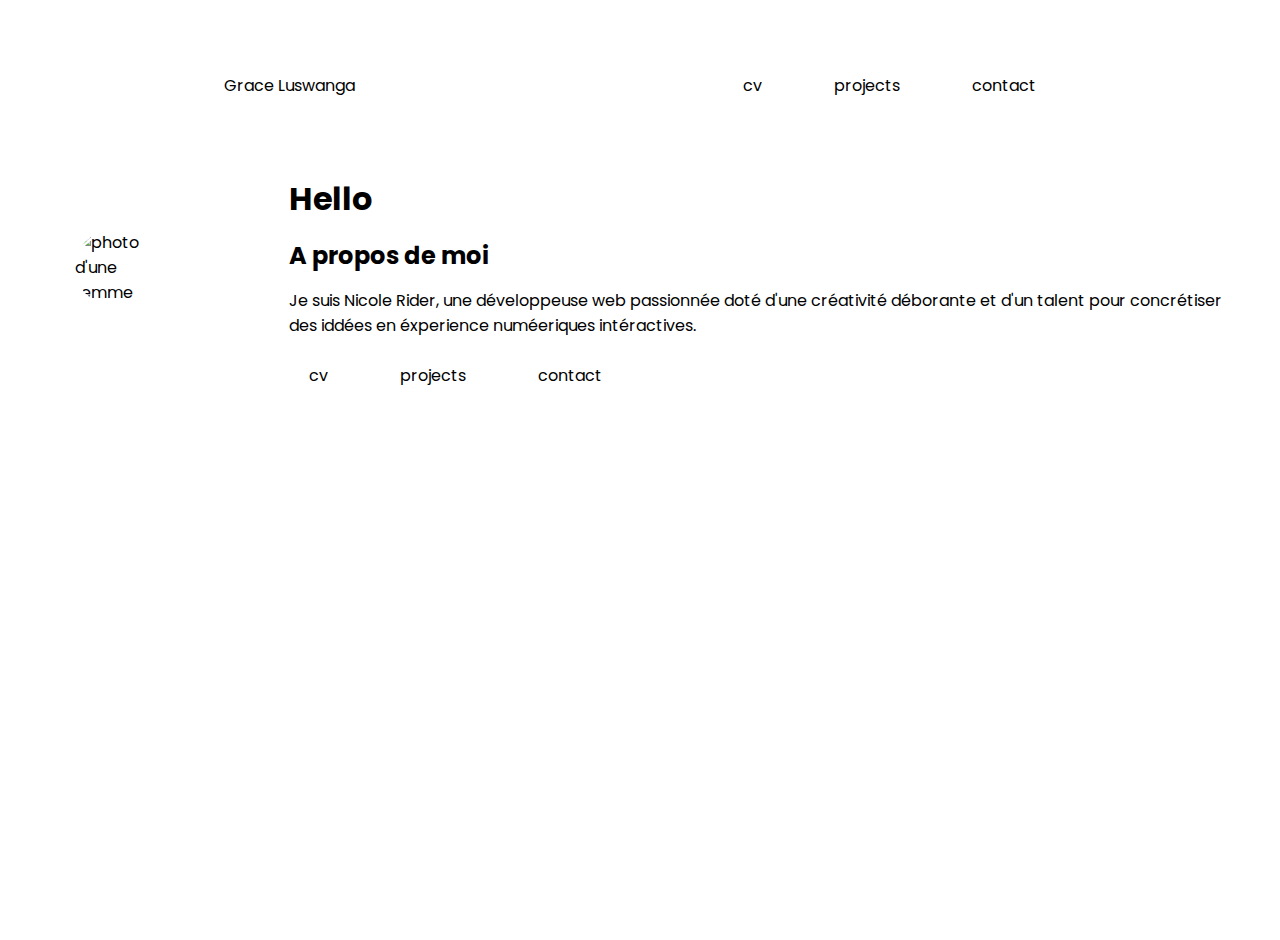
==== index.html @ 398a1826 "Add files via upload" ====
<!DOCTYPE html>
<html lang="en">
<head>
    <meta charset="UTF-8">
    <meta name="viewport" content="width=device-width, initial-scale=1.0">
    <link rel="preconnect" href="https://fonts.googleapis.com">
<link rel="preconnect" href="https://fonts.gstatic.com" crossorigin>
<link href="https://fonts.googleapis.com/css2?family=Merriweather:wght@300&family=Poppins:wght@200&family=Roboto&display=swap" rel="stylesheet">
<link rel="stylesheet" href="style.css">
    <title>Portfolio</title>
</head>
<body>
    <header>
        <nav id="deksop_nav">
            <div class="logo"> Grace Luswanga</div>
            <ul class="nav_links">
                <li><a href="#cv">cv</a></li>
                <li><a href="#projects">projects</a></li>
                <li><a href="#contact">contact</a></li>
            </ul>
        </nav>
    </header>
    <section id="profile">
        <div class="section_container">
            <img src="./images/IMG_9504.JPG" alt="photo d'une femme">
        </div>
        <div class="section_text">
        <h1>Hello</h1>
        <h2>A propos de moi</h2>
        <p>Je suis Nicole Rider, une développeuse web passionnée doté d'une créativité déborante et d'un talent pour concrétiser des iddées en éxperience numéeriques intéractives.</p>
        <ul class="nav_links">
            <li><a href="#cv">cv</a></li>
            <li><a href="#projects">projects</a></li>
            <li><a href="#contact">contact</a></li>
        </ul>
        </div>
    </section>
    <section>
        <footer>

        </footer>
    </section>
</body>
</html>
---- style.css ----
*{
    margin: 5px;
    padding: 5px;
}
body{
    font-family: 'Poppins', sans-serif;
}
nav,.nav_links{
    display: flex;
}
nav{
    display: flex;
    justify-content: space-around;
    align-items: center;
    height: 10vh;
}
.nav_links{
    gap: 2rem;
    list-style: none;
    font-size: 1rem;
}
a{
    color: black;
    text-decoration: none;
    text-decoration-color: white;
}
#logo{
    font-size: 1.5rem;
}
#profile{
    display: flex;
    justify-content: center;
    gap: 3rem;
    height: 80vh;
}
#section_container{
    display: flex;
    height: 400px;
    width: 400px;
    margin: 0 auto ;
}
img{
    max-width: 100%;
    border-radius: 500px;
    margin: 60px 30px;

}
#section_text{
    align-self: center;
    text-align: left;
}
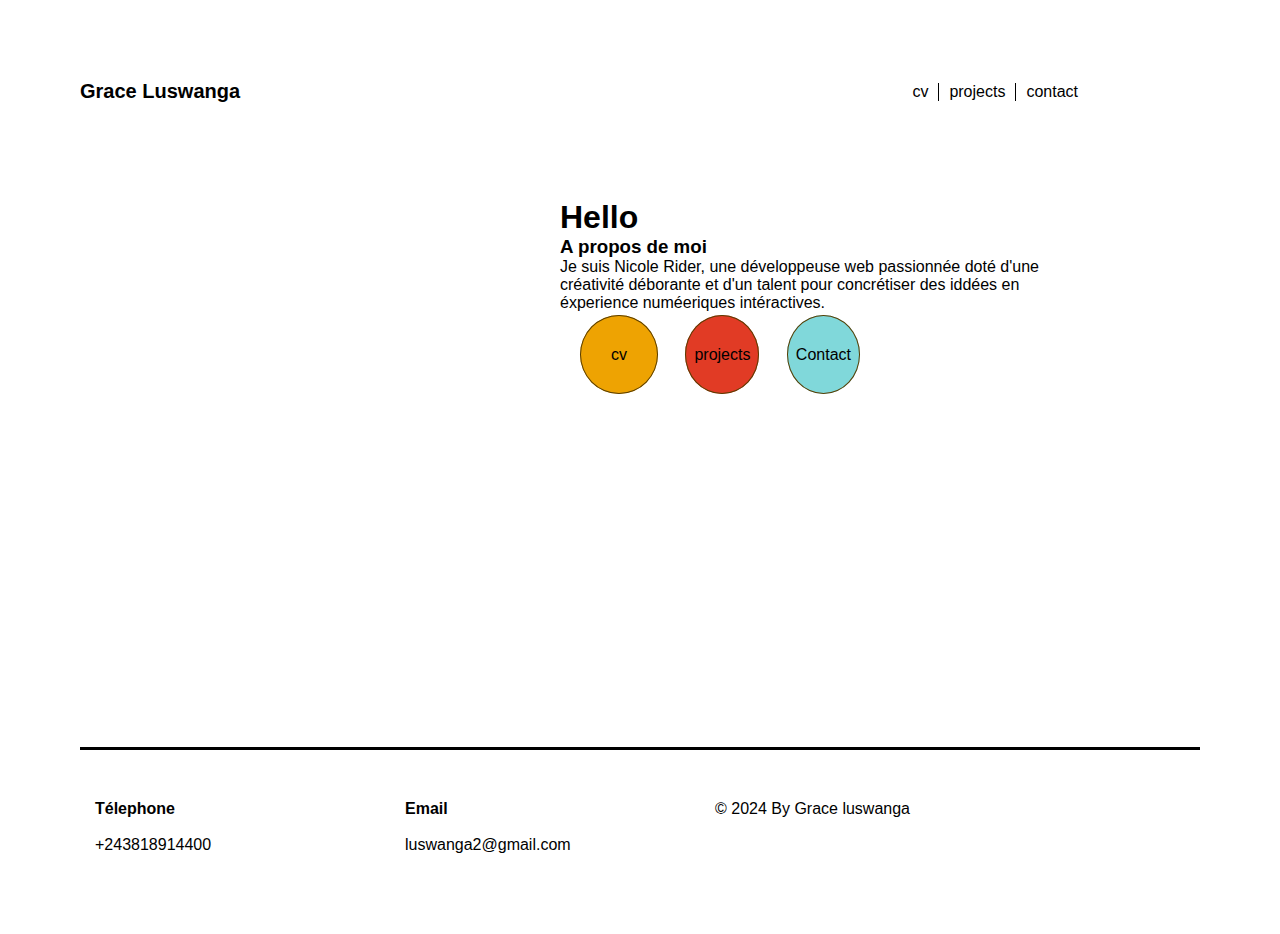
==== commit 6b901594: "Add files via upload" ====
--- a/index.html
+++ b/index.html
@@ -4,42 +4,58 @@
     <meta charset="UTF-8">
     <meta name="viewport" content="width=device-width, initial-scale=1.0">
     <link rel="preconnect" href="https://fonts.googleapis.com">
-<link rel="preconnect" href="https://fonts.gstatic.com" crossorigin>
-<link href="https://fonts.googleapis.com/css2?family=Merriweather:wght@300&family=Poppins:wght@200&family=Roboto&display=swap" rel="stylesheet">
 <link rel="stylesheet" href="style.css">
     <title>Portfolio</title>
 </head>
 <body>
-    <header>
-        <nav id="deksop_nav">
-            <div class="logo"> Grace Luswanga</div>
+    <header class="header">
+        <a href="#" class="logo"> Grace Luswanga</a>
+        <nav class="navabar">
             <ul class="nav_links">
-                <li><a href="#cv">cv</a></li>
-                <li><a href="#projects">projects</a></li>
+                <li class="liborder"><a href="#cv">cv</a></li>
+                <li class="liborder"><a href="#projects">projects</a></li>
                 <li><a href="#contact">contact</a></li>
             </ul>
         </nav>
     </header>
-    <section id="profile">
-        <div class="section_container">
-            <img src="./images/IMG_9504.JPG" alt="photo d'une femme">
-        </div>
-        <div class="section_text">
-        <h1>Hello</h1>
-        <h2>A propos de moi</h2>
+    <section class="home">
+         <img class="smaller-image" src="./images/IMG_9504.JPG" alt="girl">
+
+        <div class="home_content">
+        <h1 id="home_content_h1">Hello</h1>
+        <h3>A propos de moi</h3>
         <p>Je suis Nicole Rider, une développeuse web passionnée doté d'une créativité déborante et d'un talent pour concrétiser des iddées en éxperience numéeriques intéractives.</p>
-        <ul class="nav_links">
-            <li><a href="#cv">cv</a></li>
-            <li><a href="#projects">projects</a></li>
-            <li><a href="#contact">contact</a></li>
+        <br>
+        <ul class="btn">
+       <li><a href="#cv" class="btn-cv"> cv</a></li>
+        <li><a href="#projects" class="btn-projects">projects</a></li>
+       <li><a href="#contact" class="btn-contact"> Contact</a></li> 
         </ul>
         </div>
     </section>
+
     <section>
+
         <footer>
-
+            <div class="container">
+                <div class="row">
+                 <div class="footer-col">
+                    <h4>Télephone</h4>
+                    <br>
+                <a href="tel:+243818914400">+243818914400</a>
+                </div>
+                <div class="footer-col">
+                <h4>Email</h4>
+                <br>
+                <a href="mailto:luswanga2@gmail;com">luswanga2@gmail.com</a>
+                </div>
+                <div class="footer-co">
+                    <p>© 2024 By Grace luswanga</p>
+                    </div>
+                </div>
+            </div>
+        
         </footer>
     </section>
 </body>
-</html>
-  +</html> --- a/style.css
+++ b/style.css
@@ -1,51 +1,156 @@
 *{
-    margin: 5px;
-    padding: 5px;
+    margin: 0;
+    padding: 0;
+    font-family: 'Roboto', sans-serif;
 }
 body{
-    font-family: 'Poppins', sans-serif;
+    margin: 50px;
+    padding: 30px;
+}
+.header{
+    width: 90%;
+    display: flex;
+    justify-content: space-between;
+    align-items: center;
+   
+}
+.logo{
+    font-size: 20px;
+    color: black;
+    text-decoration: none;
+    font-weight: 700;
 }
 nav,.nav_links{
     display: flex;
 }
-nav{
+.navbar{
     display: flex;
-    justify-content: space-around;
+    justify-content: space-between;
     align-items: center;
-    height: 10vh;
+    height: 88px;
+    }
+    
+    ul .liborder{
+        border-right: 1px solid black;
+    }
+    ul li{
+        padding: 0px 10px;
+    }
+    .nav_links{
+        list-style: none;
+        font-size: 1rem;
+        }
+    a{
+        color: black;
+        text-decoration: none;
+    }
+    a:hover{
+        color: grey;
+    }
+    .image{
+        display: flex;
+        justify-content: center;
+        align-items: center;
+        margin:  30px;
+        padding: 20% ;
+        }
+        
+    img{
+        border-radius: 50%;
+        width: 384px;
+        height: 384px;
+       
+    }
+
+.home{
+    align-items: center;
+    display: flex;
+    align-items: center;
+    
+    
 }
-.nav_links{
-    gap: 2rem;
+ .home_content{
+    align-items: center;
+    width: 480px;
+    height: 452px;
+    top: 299px;
+    left: 777px;
+    margin: 6rem;
+
+    }
+#home_content_h1{
+    font-size: 32px;
+}
+footer{
+     border-block-start: solid; 
+    writing-mode: horizontal-tb;
+     justify-content: space-around;
+}
+.home_content_ul{
     list-style: none;
-    font-size: 1rem;
+    padding: 0px 5px;
+    justify-content: space-between;
+    align-items: center;
 }
-a{
-    color: black;
+.btn-cv{
     text-decoration: none;
-    text-decoration-color: white;
+    padding: 30px;
+    background: #EEA302;
+    border: 1px solid #593E03;
+    border-radius: 50%;
+    width: 100px;
+    height: 100px;
 }
-#logo{
-    font-size: 1.5rem;
+.btn{
+    display: flex;
+    justify-content: space-between;
+    align-items: center;
+    list-style: none;
+    padding: 0px 10px;
+    width: 300px;
+    height: 50px;
+    top: 631px;
+    left: 777px;
+   
 }
-#profile{
+.btn-projects{
+    text-decoration: none;
+    padding: 30px 8px;
+    background: #E13B25;
+    border: 1px solid #593E03;
+    border-radius: 50%;
+    width: 15px;
+    height: 10px;
+}
+.btn-contact{
+    text-decoration: none;
+    padding: 30px 8px;
+    background: #80D8DA;
+    border: 1px solid#593E03 ;
+    border-radius: 50%;
+    width: 15px;
+    height: 10px;
+}
+.container{
+    max-width: 1170px;
+    background-color: white;
+    margin: auto;
+}
+.row{
     display: flex;
-    justify-content: center;
-    gap: 3rem;
-    height: 80vh;
+    flex-wrap: wrap;
 }
-#section_container{
-    display: flex;
-    height: 400px;
-    width: 400px;
-    margin: 0 auto ;
+.footer-col{
+    width: 25%;
+    padding: 0 15px;
+    margin-top: 50px;
 }
-img{
-    max-width: 100%;
-    border-radius: 500px;
-    margin: 60px 30px;
-
+.footer-co h4 {
+    font-size: 18px;
+    text-transform: capitalize;
+    margin-bottom: 30px;
 }
-#section_text{
-    align-self: center;
-    text-align: left;
+.footer-co{
+    padding: 0 15px;
+    margin-top: 50px;
 }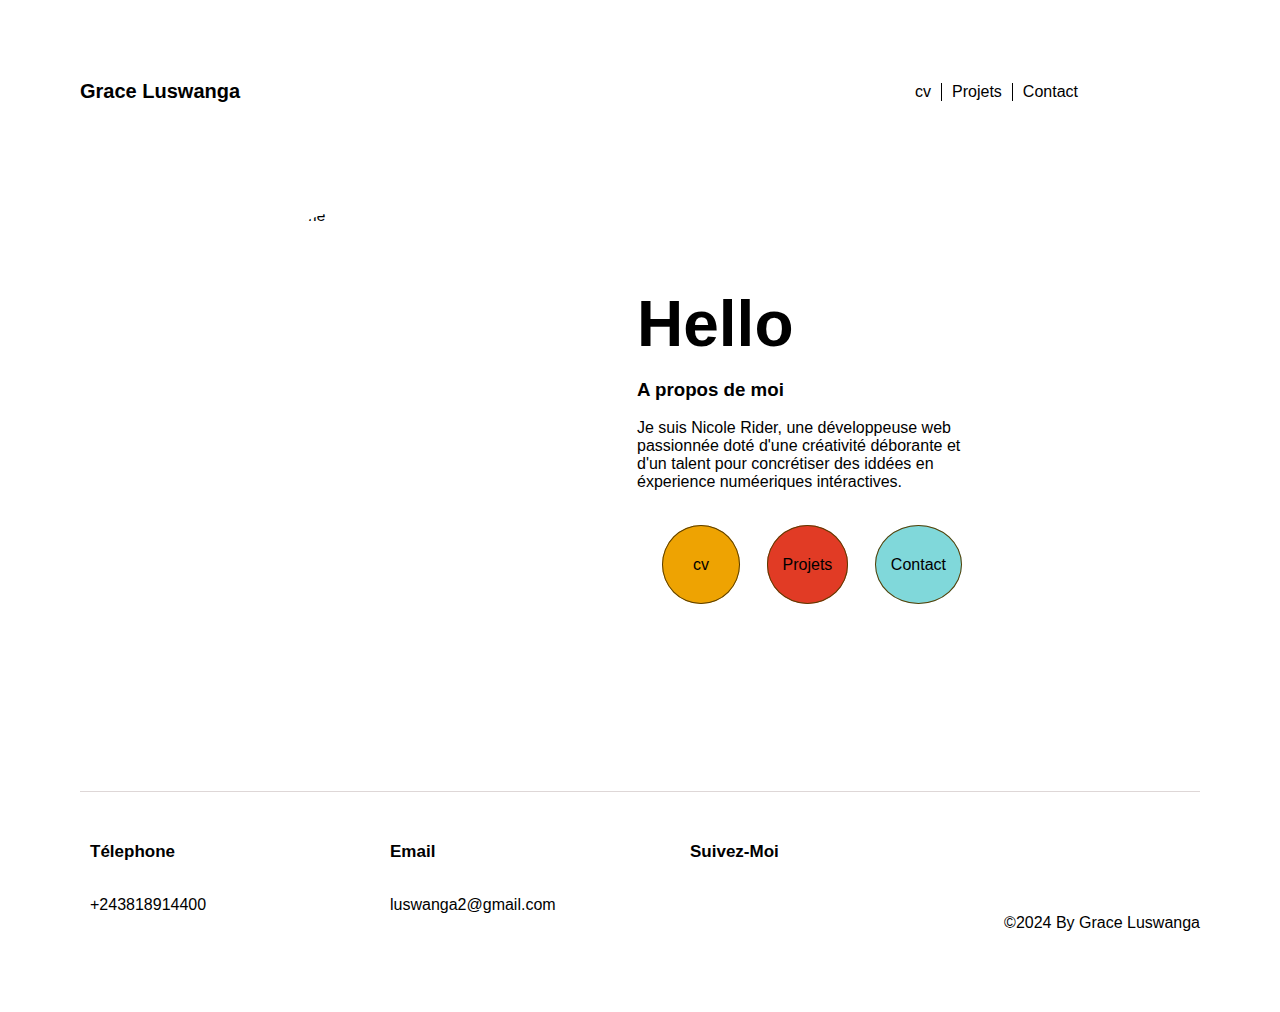
==== commit f1f5bc6a: "Add files via upload" ====
--- a/index.html
+++ b/index.html
@@ -3,59 +3,65 @@
 <head>
     <meta charset="UTF-8">
     <meta name="viewport" content="width=device-width, initial-scale=1.0">
-    <link rel="preconnect" href="https://fonts.googleapis.com">
-<link rel="stylesheet" href="style.css">
+    <link rel="stylesheet" href="style.css">
     <title>Portfolio</title>
 </head>
 <body>
     <header class="header">
-        <a href="#" class="logo"> Grace Luswanga</a>
+        <a href="./index.html" class="logo"> Grace Luswanga</a>
         <nav class="navabar">
             <ul class="nav_links">
-                <li class="liborder"><a href="#cv">cv</a></li>
-                <li class="liborder"><a href="#projects">projects</a></li>
-                <li><a href="#contact">contact</a></li>
+                <li class="liborder"><a href="./cv.html">cv</a></li>
+                <li class="liborder"><a href="#projets">Projets</a></li>
+                <li><a href="./contact.html">Contact</a></li>
             </ul>
         </nav>
     </header>
     <section class="home">
-         <img class="smaller-image" src="./images/IMG_9504.JPG" alt="girl">
-
-        <div class="home_content">
-        <h1 id="home_content_h1">Hello</h1>
-        <h3>A propos de moi</h3>
-        <p>Je suis Nicole Rider, une développeuse web passionnée doté d'une créativité déborante et d'un talent pour concrétiser des iddées en éxperience numéeriques intéractives.</p>
-        <br>
-        <ul class="btn">
-       <li><a href="#cv" class="btn-cv"> cv</a></li>
-        <li><a href="#projects" class="btn-projects">projects</a></li>
-       <li><a href="#contact" class="btn-contact"> Contact</a></li> 
-        </ul>
+        <div class="section_container">
+            <img src="./Images/IMG_9504.JPG" alt="photo d'une femme">
+        </div>
+        <div class="section_text">
+            <h1 id="home_content_h1">Hello</h1>
+            <br>
+            <h3>A propos de moi</h3>
+            <br>
+            <p>Je suis Nicole Rider, une développeuse web passionnée doté d'une créativité déborante et d'un talent pour concrétiser des iddées en éxperience numéeriques intéractives.</p>
+            <br>
+            <ul class="btn">
+                <li><a href="./cv.html" class="btn-cv"> cv</a></li>
+                <li><a href="#projects" class="btn-projets">Projets</a></li>
+                <li><a href="./contact.html" class="btn-contact"> Contact</a></li> 
+            </ul>
         </div>
     </section>
 
-    <section>
-
-        <footer>
-            <div class="container">
-                <div class="row">
-                 <div class="footer-col">
-                    <h4>Télephone</h4>
+    <footer>
+        <div class="container">
+            <div class="row">
+                  <div class="footer-col">
+                     <h4>Télephone</h4>
+                      <br>
+                     <a href="tel:+243818914400">+243818914400</a>
+                  </div>
+              <div class="footer-col">
+                    <h4>Email</h4>
                     <br>
-                <a href="tel:+243818914400">+243818914400</a>
+                    <a href="mailto:luswanga2@gmail;com">luswanga2@gmail.com</a>
                 </div>
                 <div class="footer-col">
-                <h4>Email</h4>
-                <br>
-                <a href="mailto:luswanga2@gmail;com">luswanga2@gmail.com</a>
-                </div>
-                <div class="footer-co">
-                    <p>© 2024 By Grace luswanga</p>
-                    </div>
+                    <h4>suivez-moi</h4>
+                    <br>
+                    <iconify-icon icon="iconoir:instagram"></iconify-icon> 
+                    <iconify-icon icon="mdi:twitter"></iconify-icon>
+                    <iconify-icon icon="mdi:pinterest"></iconify-icon>
                 </div>
             </div>
-        
-        </footer>
-    </section>
+        </div>  
+        <div id="copyright">
+            <p>©2024 By Grace Luswanga</p> 
+         </div>
+    </footer>
 </body>
-</html> +</html> 
+<script src="https://code.iconify.design/iconify-icon/1.0.7/iconify-icon.min.js"></script>
--- a/style.css
+++ b/style.css
@@ -25,7 +25,7 @@
 }
 .navbar{
     display: flex;
-    justify-content: space-between;
+    justify-content: space-around;
     align-items: center;
     height: 88px;
     }
@@ -47,50 +47,52 @@
     a:hover{
         color: grey;
     }
-    .image{
+    .home{
         display: flex;
         justify-content: center;
         align-items: center;
-        margin:  30px;
-        padding: 20% ;
-        }
-        
+        padding: 4rem;
+    }
+    .section_container{
+        display: flex;
+        width: 30rem;
+       padding-right: 1.5rem;
+    }
     img{
+        height: 30rem;
+        width: 50rem;
         border-radius: 50%;
-        width: 384px;
-        height: 384px;
+        padding: 40px;
        
     }
-
-.home{
-    align-items: center;
-    display: flex;
-    align-items: center;
-    
-    
-}
- .home_content{
-    align-items: center;
-    width: 480px;
-    height: 452px;
-    top: 299px;
-    left: 777px;
-    margin: 6rem;
-
+    .section_text{
+        padding-right:  10rem ;
+        text-align: left;
+        width: 25rem;
+        height: 20rem;
     }
 #home_content_h1{
-    font-size: 32px;
+    font-size: 4rem;
 }
-footer{
-     border-block-start: solid; 
-    writing-mode: horizontal-tb;
-     justify-content: space-around;
-}
+
 .home_content_ul{
     list-style: none;
-    padding: 0px 5px;
+    padding: 0px 10px;
     justify-content: space-between;
     align-items: center;
+}
+.btn{
+    display: flex;
+    justify-content: space-between;
+    align-items: center;
+    list-style: none;
+    padding: 0px 15px;
+    padding-bottom: 1rem;
+    width: 20rem;
+    height: 7rem;
+    top: 631px;
+    left: 777px;
+   
 }
 .btn-cv{
     text-decoration: none;
@@ -101,21 +103,9 @@
     width: 100px;
     height: 100px;
 }
-.btn{
-    display: flex;
-    justify-content: space-between;
-    align-items: center;
-    list-style: none;
-    padding: 0px 10px;
-    width: 300px;
-    height: 50px;
-    top: 631px;
-    left: 777px;
-   
-}
-.btn-projects{
+.btn-projets{
     text-decoration: none;
-    padding: 30px 8px;
+    padding: 30px 15px;
     background: #E13B25;
     border: 1px solid #593E03;
     border-radius: 50%;
@@ -124,17 +114,17 @@
 }
 .btn-contact{
     text-decoration: none;
-    padding: 30px 8px;
+    padding: 30px 15px;
     background: #80D8DA;
     border: 1px solid#593E03 ;
     border-radius: 50%;
     width: 15px;
     height: 10px;
 }
-.container{
-    max-width: 1170px;
-    background-color: white;
-    margin: auto;
+footer{
+    border-top: 1px solid rgba( 218, 211, 211, 0.903);
+   writing-mode: horizontal-tb;
+    justify-content: space-around;
 }
 .row{
     display: flex;
@@ -142,15 +132,38 @@
 }
 .footer-col{
     width: 25%;
-    padding: 0 15px;
+    padding: 0 10px;
     margin-top: 50px;
 }
-.footer-co h4 {
-    font-size: 18px;
+.footer-col h4 {
+    font-size: 17px;
     text-transform: capitalize;
-    margin-bottom: 30px;
+    margin-bottom: 1rem;
 }
-.footer-co{
-    padding: 0 15px;
-    margin-top: 50px;
+#copyright{
+    text-align: right;
+}
+
+/* cv */
+
+#h1-cv{
+    font-size: 1.4rem;
+    margin-bottom: 2rem;
+}
+#main-cv{
+   /* margin: 5rem;*/
+   padding: 100px;
+}
+.section-h3{
+    font-size: 1.3rem;
+    margin-bottom: 1rem;
+}
+.head-h4-cv{
+    display: flex;
+    justify-content: space-between;
+    margin-bottom: 3rem;
+}
+.head-p-ul{
+   padding: 1.5rem;
+   line-height: 1.8rem;
 }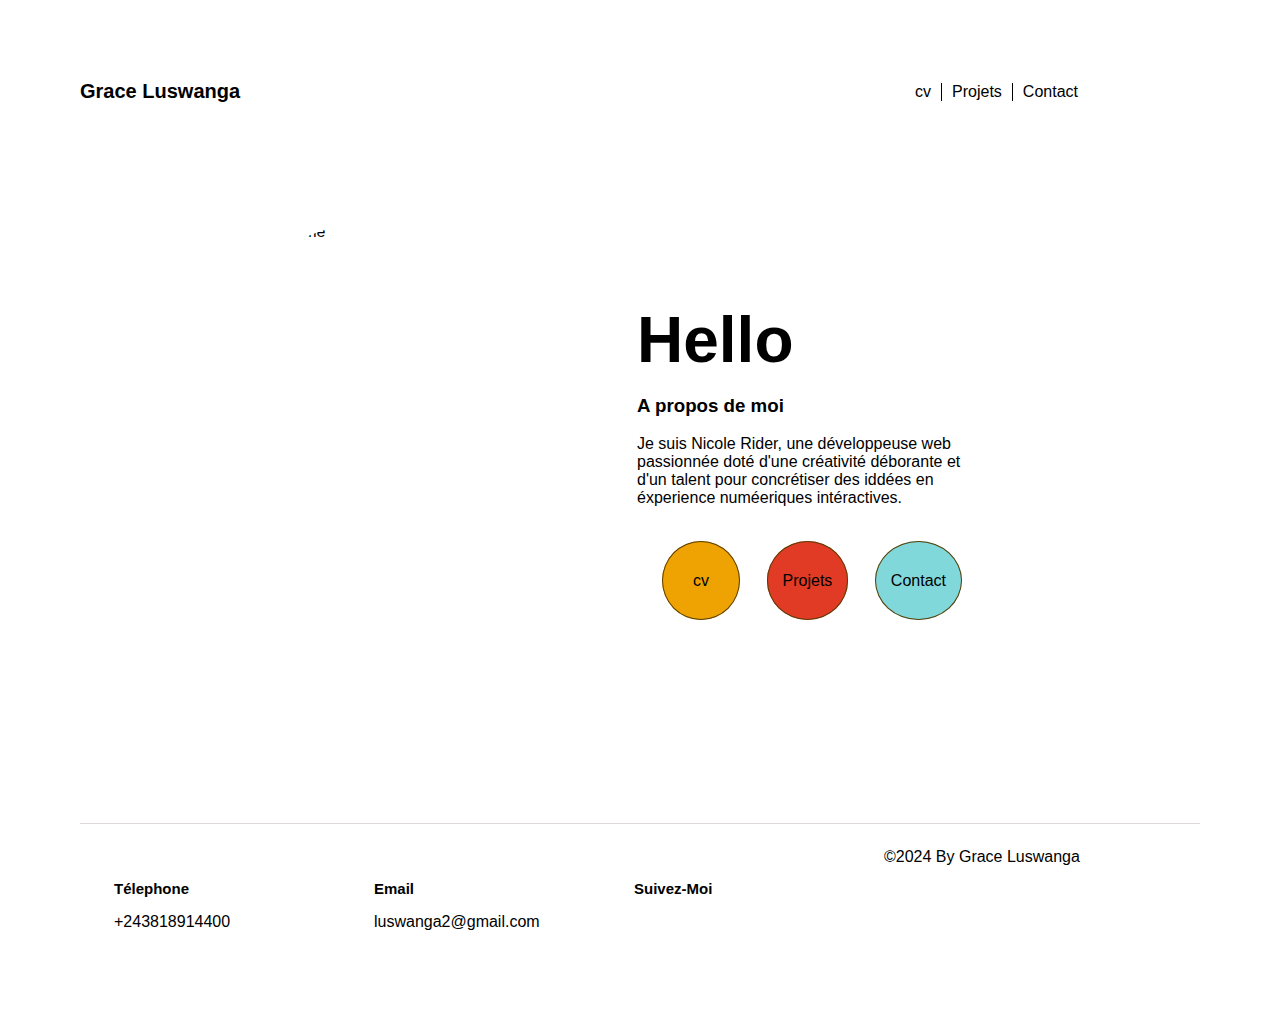
==== commit eb3264c4: "Add files via upload" ====
--- a/index.html
+++ b/index.html
@@ -12,7 +12,7 @@
         <nav class="navabar">
             <ul class="nav_links">
                 <li class="liborder"><a href="./cv.html">cv</a></li>
-                <li class="liborder"><a href="#projets">Projets</a></li>
+                <li class="liborder"><a href="./projets.html">Projets</a></li>
                 <li><a href="./contact.html">Contact</a></li>
             </ul>
         </nav>
@@ -37,30 +37,25 @@
     </section>
 
     <footer>
-        <div class="container">
-            <div class="row">
+        <div class="container-footer">
+            <div class="footer-2">
                   <div class="footer-col">
                      <h4>Télephone</h4>
-                      <br>
                      <a href="tel:+243818914400">+243818914400</a>
                   </div>
               <div class="footer-col">
                     <h4>Email</h4>
-                    <br>
                     <a href="mailto:luswanga2@gmail;com">luswanga2@gmail.com</a>
                 </div>
                 <div class="footer-col">
                     <h4>suivez-moi</h4>
-                    <br>
                     <iconify-icon icon="iconoir:instagram"></iconify-icon> 
                     <iconify-icon icon="mdi:twitter"></iconify-icon>
                     <iconify-icon icon="mdi:pinterest"></iconify-icon>
                 </div>
+                <div id="copyright">©2024 By Grace Luswanga </div>
             </div>
         </div>  
-        <div id="copyright">
-            <p>©2024 By Grace Luswanga</p> 
-         </div>
     </footer>
 </body>
 </html> 
--- a/style.css
+++ b/style.css
@@ -1,7 +1,7 @@
 *{
     margin: 0;
     padding: 0;
-    font-family: 'Roboto', sans-serif;
+    font-family: '-apple-system', 'BlimKMacsSystemfont', 'segoe UI', 'Roboto', 'Helvectica', Arial, sans-serif ;
 }
 body{
     margin: 50px;
@@ -51,7 +51,7 @@
         display: flex;
         justify-content: center;
         align-items: center;
-        padding: 4rem;
+        padding: 5rem;
     }
     .section_container{
         display: flex;
@@ -124,25 +124,26 @@
 footer{
     border-top: 1px solid rgba( 218, 211, 211, 0.903);
    writing-mode: horizontal-tb;
-    justify-content: space-around;
-}
-.row{
+    justify-content: space-between;
+    padding:1.5rem;
+}
+.footer-2{
     display: flex;
     flex-wrap: wrap;
 }
 .footer-col{
-    width: 25%;
+    width: 15rem;
     padding: 0 10px;
-    margin-top: 50px;
+    margin-top: 2rem;
 }
 .footer-col h4 {
-    font-size: 17px;
+    font-size: 15px;
     text-transform: capitalize;
-    margin-bottom: 1rem;
+    padding-bottom: 1rem;
 }
 #copyright{
-    text-align: right;
-}
+   text-align: end;
+    }
 
 /* cv */
 
@@ -151,19 +152,84 @@
     margin-bottom: 2rem;
 }
 #main-cv{
-   /* margin: 5rem;*/
+    margin: 2rem;
    padding: 100px;
 }
 .section-h3{
     font-size: 1.3rem;
-    margin-bottom: 1rem;
-}
+    padding: 4rem;
+   }
 .head-h4-cv{
     display: flex;
     justify-content: space-between;
-    margin-bottom: 3rem;
+    margin-top: 5rem;
+    margin-bottom: 2rem;
+    height: 4rem;
 }
 .head-p-ul{
    padding: 1.5rem;
    line-height: 1.8rem;
-}+}
+#border-1{
+    border-top: 1px solid rgba( 218, 211, 211, 0.903);
+}
+
+/* contact */
+#main-contact{
+    display: flex;
+  justify-content: center;
+  justify-content: space-around;
+  padding: 15rem;
+}
+.section-contact{
+   font-size: 1.5rem;
+}
+#first-last-name{
+    display: flex;
+    justify-content: space-between;
+    gap: 10%;
+    margin-bottom: 15px;
+} 
+#email-subject{
+    display: flex;
+    justify-content: space-between;
+    gap: 10%;
+    margin-bottom: 15px;
+}
+#message-submit{
+    display: flex;
+    justify-content: space-around;
+    gap: 1rem;
+    margin-bottom: 15px;
+}
+#firstname{
+    width: 15rem;
+    height: 3rem;
+}
+#lastname{
+    width: 15rem;
+    height: 3rem;
+}
+#email{
+    width: 15rem;
+    height: 3rem;
+}
+#subject{
+    width: 15rem;
+    height: 3rem;
+}
+#message{
+    width: 15rem;
+    height: 10rem;
+}
+#envoyer{
+    width: 9rem;
+    height: 9rem;
+    border-radius: 50%;
+    background: #EEA302;
+    border: 1px solid #593E03;
+    margin: 30px;
+}
+
+
+
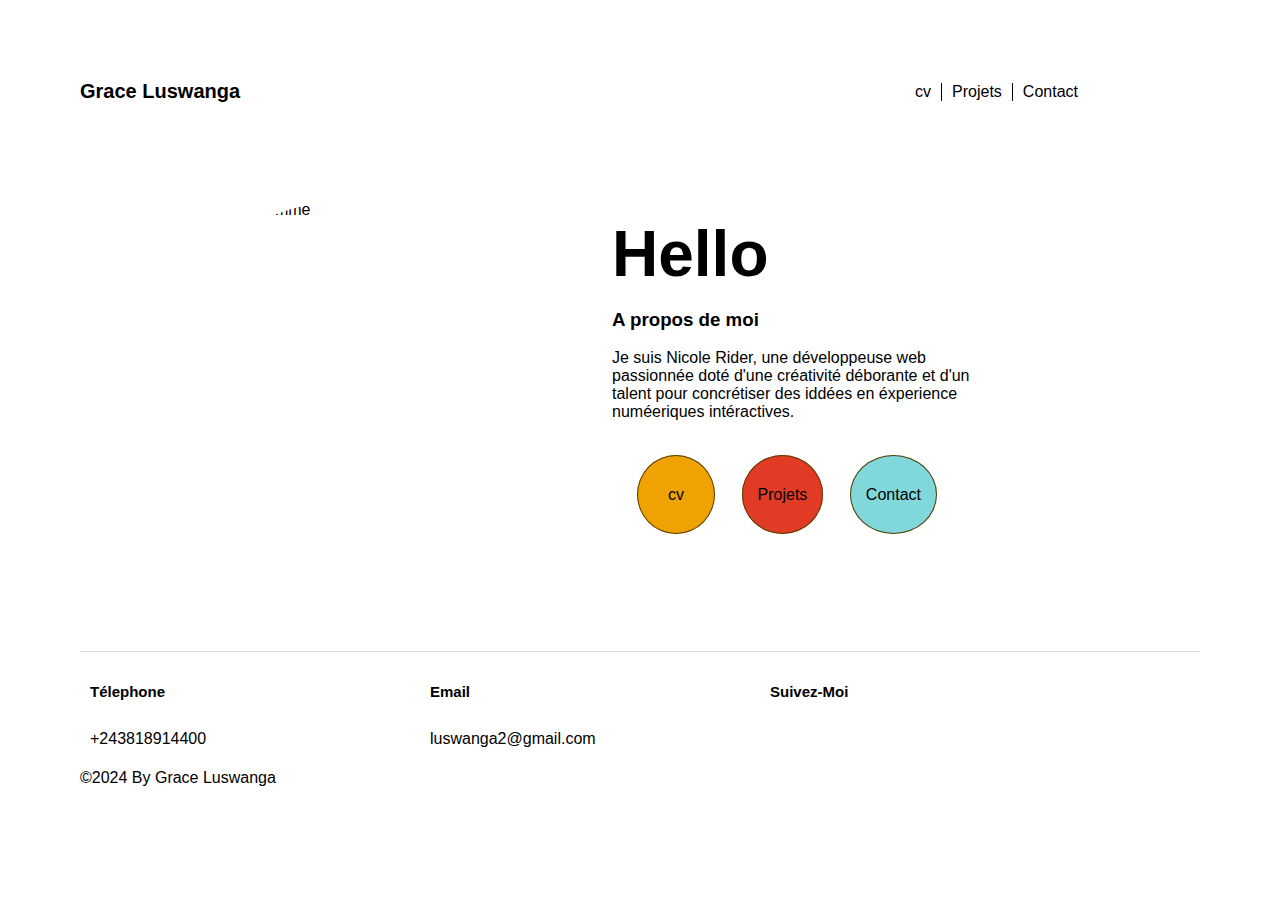
==== commit b145f904: "Add files via upload" ====
--- a/index.html
+++ b/index.html
@@ -19,7 +19,7 @@
     </header>
     <section class="home">
         <div class="section_container">
-            <img src="./Images/IMG_9504.JPG" alt="photo d'une femme">
+            <img  id="img-index" src="./images/Image.jpeg" alt="photo d'une femme">
         </div>
         <div class="section_text">
             <h1 id="home_content_h1">Hello</h1>
@@ -30,7 +30,7 @@
             <br>
             <ul class="btn">
                 <li><a href="./cv.html" class="btn-cv"> cv</a></li>
-                <li><a href="#projects" class="btn-projets">Projets</a></li>
+                <li><a href="./projets.html" class="btn-projets">Projets</a></li>
                 <li><a href="./contact.html" class="btn-contact"> Contact</a></li> 
             </ul>
         </div>
@@ -59,4 +59,5 @@
     </footer>
 </body>
 </html> 
-<script src="https://code.iconify.design/iconify-icon/1.0.7/iconify-icon.min.js"></script>
+<script src="https://code.iconify.design/iconify-icon/1.0.7/iconify-icon.min.js">
+</script>
--- a/style.css
+++ b/style.css
@@ -51,20 +51,21 @@
         display: flex;
         justify-content: center;
         align-items: center;
-        padding: 5rem;
+        padding-top: 3rem;
+        padding-bottom: 3rem;
     }
     .section_container{
         display: flex;
         width: 30rem;
        padding-right: 1.5rem;
     }
-    img{
-        height: 30rem;
-        width: 50rem;
+    #img-index{
+        height: 22rem;
+        width: 25rem;
         border-radius: 50%;
-        padding: 40px;
-       
-    }
+        padding: 50px 
+    }
+    
     .section_text{
         padding-right:  10rem ;
         text-align: left;
@@ -77,7 +78,7 @@
 
 .home_content_ul{
     list-style: none;
-    padding: 0px 10px;
+    padding: 0px 15px;
     justify-content: space-between;
     align-items: center;
 }
@@ -118,31 +119,36 @@
     background: #80D8DA;
     border: 1px solid#593E03 ;
     border-radius: 50%;
-    width: 15px;
+    width: 10px;
     height: 10px;
 }
 footer{
     border-top: 1px solid rgba( 218, 211, 211, 0.903);
    writing-mode: horizontal-tb;
     justify-content: space-between;
-    padding:1.5rem;
+    align-items: center;
+    padding-top: 15px;
 }
 .footer-2{
     display: flex;
     flex-wrap: wrap;
 }
 .footer-col{
-    width: 15rem;
-    padding: 0 10px;
-    margin-top: 2rem;
+    width: 20rem;
+    padding:  0 10px;
+    margin-top: 1rem;
 }
 .footer-col h4 {
     font-size: 15px;
     text-transform: capitalize;
-    padding-bottom: 1rem;
+    padding-bottom: 1.9rem;
+}
+iconify-icon{
+    font-size: 1.5rem;
 }
 #copyright{
    text-align: end;
+   margin-top: 1.3rem;
     }
 
 /* cv */
@@ -170,19 +176,24 @@
    padding: 1.5rem;
    line-height: 1.8rem;
 }
-#border-1{
+#border-1-cv{
     border-top: 1px solid rgba( 218, 211, 211, 0.903);
 }
 
 /* contact */
 #main-contact{
-    display: flex;
+  display: flex;
   justify-content: center;
   justify-content: space-around;
-  padding: 15rem;
+  padding-top: 5rem;
+  padding-bottom: 3rem;
+ 
+}
+#section-formulaire{
+    font-size: 1rem;
 }
 .section-contact{
-   font-size: 1.5rem;
+   font-size: 1.2rem;
 }
 #first-last-name{
     display: flex;
@@ -230,6 +241,43 @@
     border: 1px solid #593E03;
     margin: 30px;
 }
-
-
-
+  /* projets */
+
+  #main-projets{
+   display: flex;
+   margin-top: 5rem;
+   margin-bottom: 5rem;
+   justify-content: space-between;
+   
+}
+#image-projets-1{
+  display: flex;
+  padding-left: 45rem;
+}
+#image-projets-2{
+    display: flex;
+    padding-left: 45rem;
+  }
+#img-projets-1{
+   margin-bottom: 5rem;
+   width: 30rem;
+   border: 20px solid #DFDFDF;
+  
+}
+#img-projets-2{
+    padding-bottom: 5rem;
+    width: 30rem;
+    border: 20px solid #DFDFDF;
+  
+ }
+.section-projets-text{
+    padding-top: 2rem;
+    position: absolute;
+    width: 25rem;
+    line-height: 1.7rem ;
+    
+}
+#main-projets h2{
+    padding-top: 1rem;
+    padding-bottom: 3rem;
+}
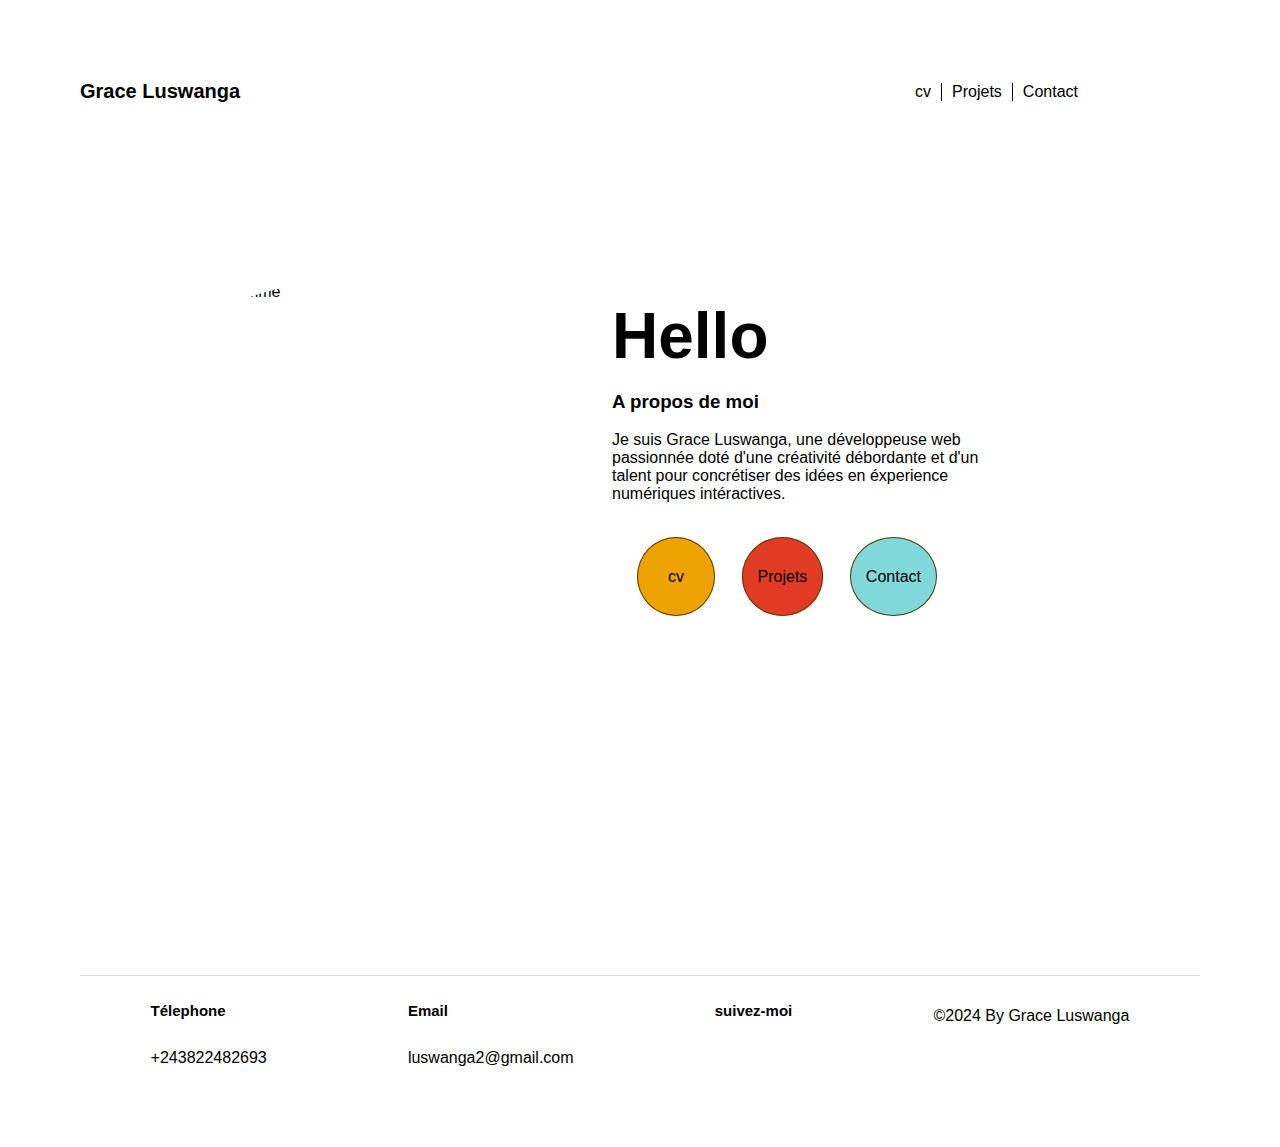
==== commit b7a9bc9b: "Add files via upload" ====
--- a/index.html
+++ b/index.html
@@ -1,11 +1,13 @@
 <!DOCTYPE html>
 <html lang="en">
+
 <head>
     <meta charset="UTF-8">
     <meta name="viewport" content="width=device-width, initial-scale=1.0">
     <link rel="stylesheet" href="style.css">
     <title>Portfolio</title>
 </head>
+
 <body>
     <header class="header">
         <a href="./index.html" class="logo"> Grace Luswanga</a>
@@ -19,45 +21,44 @@
     </header>
     <section class="home">
         <div class="section_container">
-            <img  id="img-index" src="./images/Image.jpeg" alt="photo d'une femme">
+            <img id="img-index" src="./Images/Image.jpeg" alt="photo d'une femme">
         </div>
         <div class="section_text">
             <h1 id="home_content_h1">Hello</h1>
             <br>
             <h3>A propos de moi</h3>
             <br>
-            <p>Je suis Nicole Rider, une développeuse web passionnée doté d'une créativité déborante et d'un talent pour concrétiser des iddées en éxperience numéeriques intéractives.</p>
+            <p>Je suis Grace Luswanga, une développeuse web passionnée doté d'une créativité débordante et d'un talent pour
+                concrétiser des idées en éxperience numériques intéractives.</p>
             <br>
             <ul class="btn">
                 <li><a href="./cv.html" class="btn-cv"> cv</a></li>
                 <li><a href="./projets.html" class="btn-projets">Projets</a></li>
-                <li><a href="./contact.html" class="btn-contact"> Contact</a></li> 
+                <li><a href="./contact.html" class="btn-contact"> Contact</a></li>
             </ul>
         </div>
     </section>
+    <footer>
+        <div class="footer-2">
+            <div class="footer-col">
+                <h4>Télephone</h4>
+                <a href="tel:+243822482693">+243822482693</a>
+            </div>
+            <div class="footer-col">
+                <h4>Email</h4>
+                <a href="mailto:luswanga2@gmail;com">luswanga2@gmail.com</a>
+            </div>
+            <div class="footer-col">
+                <h4>suivez-moi</h4>
+                <iconify-icon icon="iconoir:instagram"></iconify-icon>
+                <iconify-icon icon="mdi:twitter"></iconify-icon>
+                <iconify-icon icon="mdi:pinterest"></iconify-icon>
+            </div>
+            <div id="copyright">©2024 By Grace Luswanga </div>
+        </div>
+    </footer>
+    <script src="https://code.iconify.design/iconify-icon/1.0.7/iconify-icon.min.js">
+    </script>
+</body>
 
-    <footer>
-        <div class="container-footer">
-            <div class="footer-2">
-                  <div class="footer-col">
-                     <h4>Télephone</h4>
-                     <a href="tel:+243818914400">+243818914400</a>
-                  </div>
-              <div class="footer-col">
-                    <h4>Email</h4>
-                    <a href="mailto:luswanga2@gmail;com">luswanga2@gmail.com</a>
-                </div>
-                <div class="footer-col">
-                    <h4>suivez-moi</h4>
-                    <iconify-icon icon="iconoir:instagram"></iconify-icon> 
-                    <iconify-icon icon="mdi:twitter"></iconify-icon>
-                    <iconify-icon icon="mdi:pinterest"></iconify-icon>
-                </div>
-                <div id="copyright">©2024 By Grace Luswanga </div>
-            </div>
-        </div>  
-    </footer>
-</body>
-</html> 
-<script src="https://code.iconify.design/iconify-icon/1.0.7/iconify-icon.min.js">
-</script>
+</html>--- a/style.css
+++ b/style.css
@@ -51,8 +51,8 @@
         display: flex;
         justify-content: center;
         align-items: center;
-        padding-top: 3rem;
-        padding-bottom: 3rem;
+        padding-top: 10rem;
+        padding-bottom: 20rem;
     }
     .section_container{
         display: flex;
@@ -63,7 +63,7 @@
         height: 22rem;
         width: 25rem;
         border-radius: 50%;
-        padding: 50px 
+        padding: 20px; 
     }
     
     .section_text{
@@ -123,24 +123,25 @@
     height: 10px;
 }
 footer{
-    border-top: 1px solid rgba( 218, 211, 211, 0.903);
-   writing-mode: horizontal-tb;
-    justify-content: space-between;
-    align-items: center;
-    padding-top: 15px;
+    display: flex;
+    width: 100%;
+   border-top: 1px solid rgba( 218, 211, 211, 0.903);
+    justify-content: center;
+    align-items: center;
+    padding-top: 10px;
 }
 .footer-2{
-    display: flex;
-    flex-wrap: wrap;
+    width: 100%;
+    display: flex;
+    justify-content: space-around;
 }
 .footer-col{
-    width: 20rem;
-    padding:  0 10px;
+    /*padding:  0 20px;*/
     margin-top: 1rem;
 }
 .footer-col h4 {
     font-size: 15px;
-    text-transform: capitalize;
+  /*  text-transform: capitalize;*/
     padding-bottom: 1.9rem;
 }
 iconify-icon{
@@ -158,25 +159,26 @@
     margin-bottom: 2rem;
 }
 #main-cv{
-    margin: 2rem;
-   padding: 100px;
+  margin: 2rem;
+   padding: 10rem;
 }
 .section-h3{
     font-size: 1.3rem;
-    padding: 4rem;
+    padding-top: 3rem;
+    padding-bottom: 3rem;
    }
 .head-h4-cv{
     display: flex;
     justify-content: space-between;
-    margin-top: 5rem;
-    margin-bottom: 2rem;
+    padding-top: 1rem;
+    padding-bottom: 1rem;
     height: 4rem;
 }
 .head-p-ul{
    padding: 1.5rem;
    line-height: 1.8rem;
 }
-#border-1-cv{
+.border-1-cv{
     border-top: 1px solid rgba( 218, 211, 211, 0.903);
 }
 
@@ -185,8 +187,8 @@
   display: flex;
   justify-content: center;
   justify-content: space-around;
-  padding-top: 5rem;
-  padding-bottom: 3rem;
+  padding-top: 20rem;
+  padding-bottom: 15rem;
  
 }
 #section-formulaire{
@@ -245,6 +247,7 @@
 
   #main-projets{
    display: flex;
+   justify-content: center;
    margin-top: 5rem;
    margin-bottom: 5rem;
    justify-content: space-between;
@@ -252,32 +255,39 @@
 }
 #image-projets-1{
   display: flex;
+  justify-content: center;
   padding-left: 45rem;
 }
 #image-projets-2{
     display: flex;
+    justify-content: center;
     padding-left: 45rem;
   }
 #img-projets-1{
    margin-bottom: 5rem;
-   width: 30rem;
+   width: 40%;
    border: 20px solid #DFDFDF;
   
 }
 #img-projets-2{
-    padding-bottom: 5rem;
-    width: 30rem;
+    margin-bottom: 5rem;
+    width: 40%;
     border: 20px solid #DFDFDF;
   
  }
 .section-projets-text{
-    padding-top: 2rem;
+    display: block;
+    justify-content: center;
+    text-align: left;
     position: absolute;
-    width: 25rem;
+    width: 30rem;
     line-height: 1.7rem ;
+    margin-left: 5rem;
     
 }
 #main-projets h2{
     padding-top: 1rem;
     padding-bottom: 3rem;
-}
+    margin-left: 5rem;
+}
+
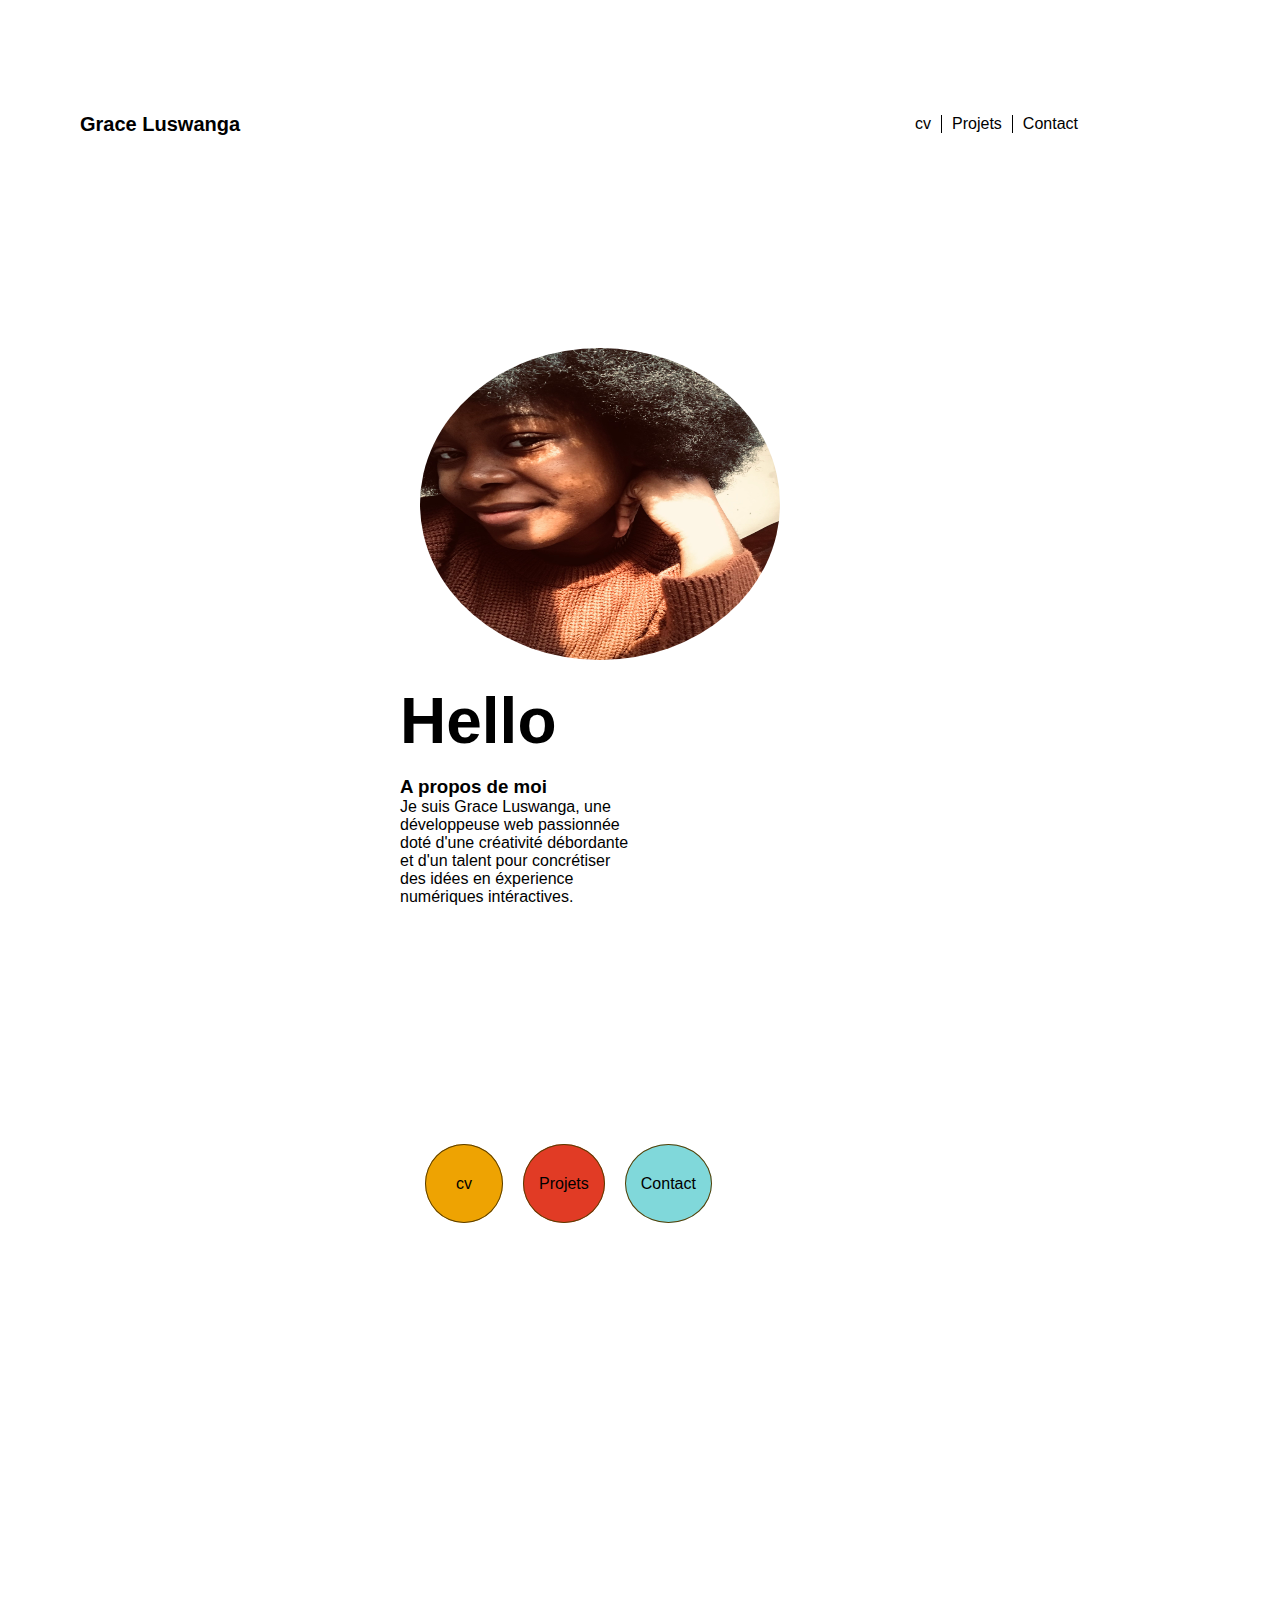
==== commit b0b841c9: "header and hero" ====
--- a/index.html
+++ b/index.html
@@ -10,55 +10,84 @@
 
 <body>
     <header class="header">
-        <a href="./index.html" class="logo"> Grace Luswanga</a>
-        <nav class="navabar">
-            <ul class="nav_links">
-                <li class="liborder"><a href="./cv.html">cv</a></li>
-                <li class="liborder"><a href="./projets.html">Projets</a></li>
+        <p class="header__logo">
+            <a href="./index.html"> Grace Luswanga</a>
+        </p>
+        <nav class="nav">
+            <ul class="nav__links">
+                <li class="nav__links--border"><a href="./cv.html">cv</a></li>
+                <li class="nav__links--border"><a href="./projets.html">Projets</a></li>
                 <li><a href="./contact.html">Contact</a></li>
             </ul>
         </nav>
     </header>
-    <section class="home">
-        <div class="section_container">
-            <img id="img-index" src="./Images/Image.jpeg" alt="photo d'une femme">
-        </div>
-        <div class="section_text">
-            <h1 id="home_content_h1">Hello</h1>
-            <br>
-            <h3>A propos de moi</h3>
-            <br>
-            <p>Je suis Grace Luswanga, une développeuse web passionnée doté d'une créativité débordante et d'un talent pour
-                concrétiser des idées en éxperience numériques intéractives.</p>
-            <br>
-            <ul class="btn">
-                <li><a href="./cv.html" class="btn-cv"> cv</a></li>
-                <li><a href="./projets.html" class="btn-projets">Projets</a></li>
-                <li><a href="./contact.html" class="btn-contact"> Contact</a></li>
-            </ul>
-        </div>
-    </section>
-    <footer>
-        <div class="footer-2">
-            <div class="footer-col">
-                <h4>Télephone</h4>
-                <a href="tel:+243822482693">+243822482693</a>
+    <main>
+        <section class="hero">
+            <div class="section_container">
+                <section class="about">
+                    <div class="about__container">
+                        <div class="about__image">
+                            <img class="about__image--profil" src="./image/Image.jpeg" alt="image of a woman">
+                        </div>
+                        <section>
+                        <h1 class="about__title">Hello</h1>
+                        <br>
+                        <h3 class="about__subtitle">A propos de moi</h3>
+                        <p class="about__text">
+                            Je suis Grace Luswanga, une développeuse web passionnée doté d'une créativité débordante et
+                            d'un
+                            talent pour
+                            concrétiser des idées en éxperience numériques intéractives.
+                        </p>
+                        <br>
+                        <ul class="about__btn">
+                            <li><a href="./cv.html" class="about__btn--cv"> cv</a></li>
+                            <li><a href="./projets.html" class="about__btn--projets">Projets</a></li>
+                            <li><a href="./contact.html" class="about__btn--contact"> Contact</a></li>
+                        </ul>
+                        </section>
+                    </div>
+                </section>
+               <!-- <img id="img-index" src="./image/Image.jpeg" alt="photo d'une femme">
             </div>
-            <div class="footer-col">
-                <h4>Email</h4>
-                <a href="mailto:luswanga2@gmail;com">luswanga2@gmail.com</a>
+            <div class="section_text">
+                <h1 id="home_content_h1">Hello</h1>
+                <br>
+                <h3>A propos de moi</h3>
+                <br>
+                <p>Je suis Grace Luswanga, une développeuse web passionnée doté d'une créativité débordante et d'un
+                    talent pour
+                    concrétiser des idées en éxperience numériques intéractives.</p>
+                <br>
+                <ul class="btn">
+                    <li><a href="./cv.html" class="btn-cv"> cv</a></li>
+                    <li><a href="./projets.html" class="btn-projets">Projets</a></li>
+                    <li><a href="./contact.html" class="btn-contact"> Contact</a></li>
+                </ul>
             </div>
-            <div class="footer-col">
-                <h4>suivez-moi</h4>
-                <iconify-icon icon="iconoir:instagram"></iconify-icon>
-                <iconify-icon icon="mdi:twitter"></iconify-icon>
-                <iconify-icon icon="mdi:pinterest"></iconify-icon>
+        </section>-->
+       <!--- <footer>
+            <div class="footer-2">
+                <div class="footer-col">
+                    <h4>Télephone</h4>
+                    <a href="tel:+243822482693">+243822482693</a>
+                </div>
+                <div class="footer-col">
+                    <h4>Email</h4>
+                    <a href="mailto:luswanga2@gmail;com">luswanga2@gmail.com</a>
+                </div>
+                <div class="footer-col">
+                    <h4>suivez-moi</h4>
+                    <iconify-icon icon="iconoir:instagram"></iconify-icon>
+                    <iconify-icon icon="mdi:twitter"></iconify-icon>
+                    <iconify-icon icon="mdi:pinterest"></iconify-icon>
+                </div>
+                <div id="copyright">©2024 By Grace Luswanga </div>
             </div>
-            <div id="copyright">©2024 By Grace Luswanga </div>
-        </div>
-    </footer>
-    <script src="https://code.iconify.design/iconify-icon/1.0.7/iconify-icon.min.js">
-    </script>
+        </footer>
+        <script src="https://code.iconify.design/iconify-icon/1.0.7/iconify-icon.min.js">
+        </script>-->
+    </main>
 </body>
 
 </html>--- a/style.css
+++ b/style.css
@@ -1,101 +1,187 @@
-*{
+/*--------- set variables-----------*/
+:root {
+    /*--------colors----------*/
+    --black-color: black;
+    --orange-color: #EEA302;
+    --red-color: #E13B25;
+    --brown-color: #593E03;
+    --blue-color: #80D8DA;
+    --grey-color: #DFDFDF;
+    /*-----padding--------*/
+    --default-padding: 2rem 4rem;
+    --button-padding: 0.8rem 1rem;
+    --section-padding: 9rem 0;
+    --description-padding: 10rem;
+    --default-padding-right: 1.5rem;
+    /*----border-------*/
+    border-radius: 50%;
+    border-right: 1px;
+    --btn-border: 1px solid #593E03;
+    /*-----marging------*/
+    margin-bottom: 15px;
+    padding-bottom: 1rem;
+    /* Transition */
+    --transition: all 0.2s ease-in-out;
+    /*------font-size-----*/
+    font-family: '-apple-system', 'BlimKMacsSystemfont', 'segoe UI', 'Roboto', 'Helvectica', Arial, sans-serif;
+
+}
+
+/* ---------------- Reset all styles --------*/
+* {
     margin: 0;
     padding: 0;
-    font-family: '-apple-system', 'BlimKMacsSystemfont', 'segoe UI', 'Roboto', 'Helvectica', Arial, sans-serif ;
-}
-body{
+    box-sizing: border-box;
+}
+
+body {
     margin: 50px;
     padding: 30px;
-}
-.header{
+    color: var(--black-color);
+}
+
+a {
+    text-decoration: none;
+    color: inherit;
+}
+
+li {
+    list-style: none;
+}
+
+/*--------index-html--------*/
+
+
+/*-------header------*/
+.header {
     width: 90%;
     display: flex;
     justify-content: space-between;
     align-items: center;
-   
-}
-.logo{
+
+}
+.hero {
+    display: flex;
+    justify-content: center;
+    align-items: center;
+    padding-top: 10rem;
+    padding-bottom: 20rem;
+}
+
+.section_container {
+    display: flex;
+    width: 30rem;
+    padding-right: 1.5rem;
+}
+
+.header__logo {
     font-size: 20px;
-    color: black;
+    color: var(--black-color);
     text-decoration: none;
     font-weight: 700;
 }
-nav,.nav_links{
-    display: flex;
-}
-.navbar{
+
+nav .nav__links {
+    display: flex;
+}
+
+.nav {
     display: flex;
     justify-content: space-around;
     align-items: center;
     height: 88px;
-    }
-    
-    ul .liborder{
-        border-right: 1px solid black;
-    }
-    ul li{
-        padding: 0px 10px;
-    }
-    .nav_links{
-        list-style: none;
-        font-size: 1rem;
-        }
-    a{
-        color: black;
-        text-decoration: none;
-    }
-    a:hover{
-        color: grey;
-    }
-    .home{
-        display: flex;
-        justify-content: center;
-        align-items: center;
-        padding-top: 10rem;
-        padding-bottom: 20rem;
-    }
-    .section_container{
-        display: flex;
-        width: 30rem;
-       padding-right: 1.5rem;
-    }
-    #img-index{
-        height: 22rem;
-        width: 25rem;
-        border-radius: 50%;
-        padding: 20px; 
-    }
-    
-    .section_text{
-        padding-right:  10rem ;
-        text-align: left;
-        width: 25rem;
-        height: 20rem;
-    }
-#home_content_h1{
-    font-size: 4rem;
-}
-
-.home_content_ul{
-    list-style: none;
-    padding: 0px 15px;
-    justify-content: space-between;
-    align-items: center;
-}
-.btn{
-    display: flex;
-    justify-content: space-between;
-    align-items: center;
-    list-style: none;
+}
+.about__btn{
+    display: flex;
+    justify-content: space-between;
+    align-items: center;
     padding: 0px 15px;
     padding-bottom: 1rem;
     width: 20rem;
     height: 7rem;
     top: 631px;
     left: 777px;
-   
-}
-.btn-cv{
+ }
+
+ul .nav__links--border {
+    border-right: 1px solid black;
+}
+
+ul li {
+    padding: 0px 10px;
+}
+
+.nav_links {
+    list-style: none;
+    font-size: 1rem;
+}
+
+a {
+    color: black;
+    text-decoration: none;
+}
+
+a:hover {
+    color: grey;
+}
+.about__image--profil{
+    height: 22rem;
+    width: 25rem;
+    border-radius: 50%;
+    padding: 20px; 
+}
+.about__title{
+    font-size: 4rem;
+}
+.about__text{
+    padding-right: 10rem;
+    text-align: left;
+    width: 25rem;
+    height: 20rem;
+}
+
+
+.home {
+    display: flex;
+    justify-content: center;
+    align-items: center;
+    padding-top: 10rem;
+    padding-bottom: 20rem;
+}
+
+.section_container {
+    display: flex;
+    width: 30rem;
+    padding-right: 1.5rem;
+}
+
+#img-index {
+    height: 22rem;
+    width: 25rem;
+    border-radius: 50%;
+    padding: 20px;
+}
+
+.section_text {
+    padding-right: 10rem;
+    text-align: left;
+    width: 25rem;
+    height: 20rem;
+}
+
+#home_content_h1 {
+    font-size: 4rem;
+}
+
+.home_content_ul {
+    list-style: none;
+    padding: 0px 15px;
+    justify-content: space-between;
+    align-items: center;
+}
+
+
+.about__btn--cv {
     text-decoration: none;
     padding: 30px;
     background: #EEA302;
@@ -104,7 +190,8 @@
     width: 100px;
     height: 100px;
 }
-.btn-projets{
+
+.about__btn--projets {
     text-decoration: none;
     padding: 30px 15px;
     background: #E13B25;
@@ -113,129 +200,152 @@
     width: 15px;
     height: 10px;
 }
-.btn-contact{
+
+.about__btn--contact {
     text-decoration: none;
     padding: 30px 15px;
     background: #80D8DA;
-    border: 1px solid#593E03 ;
+    border: 1px solid#593E03;
     border-radius: 50%;
     width: 10px;
     height: 10px;
 }
-footer{
+
+footer {
     display: flex;
     width: 100%;
-   border-top: 1px solid rgba( 218, 211, 211, 0.903);
+    border-top: 1px solid rgba(218, 211, 211, 0.903);
     justify-content: center;
     align-items: center;
     padding-top: 10px;
 }
-.footer-2{
+
+.footer-2 {
     width: 100%;
     display: flex;
     justify-content: space-around;
 }
-.footer-col{
+
+.footer-col {
     /*padding:  0 20px;*/
     margin-top: 1rem;
 }
+
 .footer-col h4 {
     font-size: 15px;
-  /*  text-transform: capitalize;*/
+    /*  text-transform: capitalize;*/
     padding-bottom: 1.9rem;
 }
-iconify-icon{
+
+iconify-icon {
     font-size: 1.5rem;
 }
-#copyright{
-   text-align: end;
-   margin-top: 1.3rem;
-    }
+
+#copyright {
+    text-align: end;
+    margin-top: 1.3rem;
+}
 
 /* cv */
 
-#h1-cv{
+#h1-cv {
     font-size: 1.4rem;
     margin-bottom: 2rem;
 }
-#main-cv{
-  margin: 2rem;
-   padding: 10rem;
-}
-.section-h3{
+
+#main-cv {
+    margin: 2rem;
+    padding: 10rem;
+}
+
+.section-h3 {
     font-size: 1.3rem;
     padding-top: 3rem;
     padding-bottom: 3rem;
-   }
-.head-h4-cv{
+}
+
+.head-h4-cv {
     display: flex;
     justify-content: space-between;
     padding-top: 1rem;
     padding-bottom: 1rem;
     height: 4rem;
 }
-.head-p-ul{
-   padding: 1.5rem;
-   line-height: 1.8rem;
-}
-.border-1-cv{
-    border-top: 1px solid rgba( 218, 211, 211, 0.903);
+
+.head-p-ul {
+    padding: 1.5rem;
+    line-height: 1.8rem;
+}
+
+.border-1-cv {
+    border-top: 1px solid rgba(218, 211, 211, 0.903);
 }
 
 /* contact */
-#main-contact{
-  display: flex;
-  justify-content: center;
-  justify-content: space-around;
-  padding-top: 20rem;
-  padding-bottom: 15rem;
- 
-}
-#section-formulaire{
+#main-contact {
+    display: flex;
+    justify-content: center;
+    justify-content: space-around;
+    padding-top: 20rem;
+    padding-bottom: 15rem;
+
+}
+
+#section-formulaire {
     font-size: 1rem;
 }
-.section-contact{
-   font-size: 1.2rem;
-}
-#first-last-name{
+
+.section-contact {
+    font-size: 1.2rem;
+}
+
+#first-last-name {
     display: flex;
     justify-content: space-between;
     gap: 10%;
     margin-bottom: 15px;
-} 
-#email-subject{
+}
+
+#email-subject {
     display: flex;
     justify-content: space-between;
     gap: 10%;
     margin-bottom: 15px;
 }
-#message-submit{
+
+#message-submit {
     display: flex;
     justify-content: space-around;
     gap: 1rem;
     margin-bottom: 15px;
 }
-#firstname{
+
+#firstname {
     width: 15rem;
     height: 3rem;
 }
-#lastname{
+
+#lastname {
     width: 15rem;
     height: 3rem;
 }
-#email{
+
+#email {
     width: 15rem;
     height: 3rem;
 }
-#subject{
+
+#subject {
     width: 15rem;
     height: 3rem;
 }
-#message{
+
+#message {
     width: 15rem;
     height: 10rem;
 }
-#envoyer{
+
+#envoyer {
     width: 9rem;
     height: 9rem;
     border-radius: 50%;
@@ -243,51 +353,57 @@
     border: 1px solid #593E03;
     margin: 30px;
 }
-  /* projets */
-
-  #main-projets{
-   display: flex;
-   justify-content: center;
-   margin-top: 5rem;
-   margin-bottom: 5rem;
-   justify-content: space-between;
-   
-}
-#image-projets-1{
-  display: flex;
-  justify-content: center;
-  padding-left: 45rem;
-}
-#image-projets-2{
+
+/* projets */
+
+#main-projets {
+    display: flex;
+    justify-content: center;
+    margin-top: 5rem;
+    margin-bottom: 5rem;
+    justify-content: space-between;
+
+}
+
+#image-projets-1 {
     display: flex;
     justify-content: center;
     padding-left: 45rem;
-  }
-#img-projets-1{
-   margin-bottom: 5rem;
-   width: 40%;
-   border: 20px solid #DFDFDF;
-  
-}
-#img-projets-2{
+}
+
+#image-projets-2 {
+    display: flex;
+    justify-content: center;
+    padding-left: 45rem;
+}
+
+#img-projets-1 {
     margin-bottom: 5rem;
     width: 40%;
     border: 20px solid #DFDFDF;
-  
- }
-.section-projets-text{
+
+}
+
+#img-projets-2 {
+    margin-bottom: 5rem;
+    width: 40%;
+    border: 20px solid #DFDFDF;
+
+}
+
+.section-projets-text {
     display: block;
     justify-content: center;
     text-align: left;
     position: absolute;
     width: 30rem;
-    line-height: 1.7rem ;
+    line-height: 1.7rem;
     margin-left: 5rem;
-    
-}
-#main-projets h2{
+
+}
+
+#main-projets h2 {
     padding-top: 1rem;
     padding-bottom: 3rem;
     margin-left: 5rem;
-}
-
+}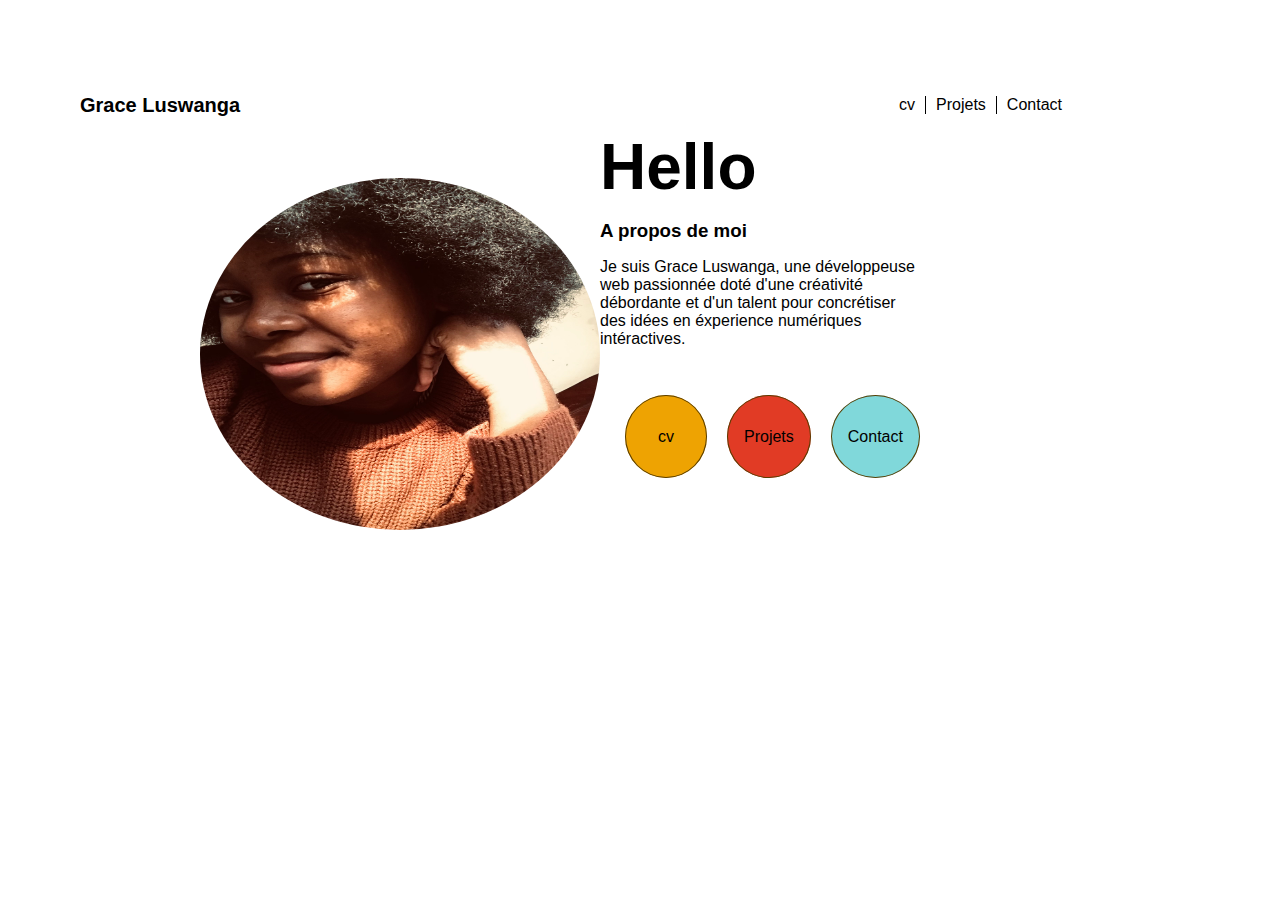
==== commit 2ee633bb: "style:header and hero section" ====
--- a/index.html
+++ b/index.html
@@ -23,50 +23,33 @@
     </header>
     <main>
         <section class="hero">
-            <div class="section_container">
+            <div class="section__container">
                 <section class="about">
                     <div class="about__container">
                         <div class="about__image">
                             <img class="about__image--profil" src="./image/Image.jpeg" alt="image of a woman">
                         </div>
-                        <section>
-                        <h1 class="about__title">Hello</h1>
-                        <br>
-                        <h3 class="about__subtitle">A propos de moi</h3>
-                        <p class="about__text">
-                            Je suis Grace Luswanga, une développeuse web passionnée doté d'une créativité débordante et
-                            d'un
-                            talent pour
-                            concrétiser des idées en éxperience numériques intéractives.
-                        </p>
-                        <br>
-                        <ul class="about__btn">
-                            <li><a href="./cv.html" class="about__btn--cv"> cv</a></li>
-                            <li><a href="./projets.html" class="about__btn--projets">Projets</a></li>
-                            <li><a href="./contact.html" class="about__btn--contact"> Contact</a></li>
-                        </ul>
-                        </section>
+                        <div class="about__description">
+                            <h1 class="about__title">Hello</h1>
+                            <h3 class="about__subtitle">A propos de moi</h3>
+                            <p class="about__text">
+                                Je suis Grace Luswanga, une développeuse web passionnée doté d'une créativité débordante
+                                et
+                                d'un
+                                talent pour
+                                concrétiser des idées en éxperience numériques intéractives.
+                            </p>
+                            <ul class="about__btn">
+                                <li><a href="./cv.html" class="about__btn--cv"> cv</a></li>
+                                <li><a href="./projets.html" class="about__btn--projets">Projets</a></li>
+                                <li><a href="./contact.html" class="about__btn--contact"> Contact</a></li>
+                            </ul>
+                        </div>
                     </div>
                 </section>
-               <!-- <img id="img-index" src="./image/Image.jpeg" alt="photo d'une femme">
             </div>
-            <div class="section_text">
-                <h1 id="home_content_h1">Hello</h1>
-                <br>
-                <h3>A propos de moi</h3>
-                <br>
-                <p>Je suis Grace Luswanga, une développeuse web passionnée doté d'une créativité débordante et d'un
-                    talent pour
-                    concrétiser des idées en éxperience numériques intéractives.</p>
-                <br>
-                <ul class="btn">
-                    <li><a href="./cv.html" class="btn-cv"> cv</a></li>
-                    <li><a href="./projets.html" class="btn-projets">Projets</a></li>
-                    <li><a href="./contact.html" class="btn-contact"> Contact</a></li>
-                </ul>
-            </div>
-        </section>-->
-       <!--- <footer>
+        </section>
+        <!--- <footer>
             <div class="footer-2">
                 <div class="footer-col">
                     <h4>Télephone</h4>
--- a/style.css
+++ b/style.css
@@ -60,157 +60,101 @@
     align-items: center;
 
 }
-.hero {
-    display: flex;
-    justify-content: center;
-    align-items: center;
-    padding-top: 10rem;
-    padding-bottom: 20rem;
-}
-
-.section_container {
-    display: flex;
-    width: 30rem;
-    padding-right: 1.5rem;
-}
-
-.header__logo {
+.header__logo{
     font-size: 20px;
     color: var(--black-color);
     text-decoration: none;
     font-weight: 700;
 }
-
-nav .nav__links {
-    display: flex;
-}
-
-.nav {
-    display: flex;
+.nav{
     justify-content: space-around;
     align-items: center;
-    height: 88px;
-}
-.about__btn{
-    display: flex;
-    justify-content: space-between;
-    align-items: center;
-    padding: 0px 15px;
-    padding-bottom: 1rem;
-    width: 20rem;
-    height: 7rem;
-    top: 631px;
-    left: 777px;
- }
-
-ul .nav__links--border {
+    padding: 1rem;
+}
+.nav__links{
+    display: flex;
+    font-size: 1rem;
+}
+.nav__links--border{
     border-right: 1px solid black;
 }
-
-ul li {
+ul li{
     padding: 0px 10px;
 }
-
-.nav_links {
-    list-style: none;
-    font-size: 1rem;
-}
-
-a {
-    color: black;
-    text-decoration: none;
-}
-
-a:hover {
-    color: grey;
+a:hover{
+    color:var(--grey-color)
+}
+
+.hero{
+    display: flex;
+    justify-content: center;
+    align-items: center;
+   /* padding-top: 10rem;
+    padding-bottom: 20rem;
+    padding-right: 1.5rem;*/
+}
+.section__container{
+    width: 30rem
+}
+.about{
+    padding: 0rem;
+    margin: 0rem;
+}
+.about__container{
+   display: flex;
+   justify-content: center;
+}
+.about__image{
+    padding: 3rem 0rem;   
 }
 .about__image--profil{
     height: 22rem;
     width: 25rem;
     border-radius: 50%;
-    padding: 20px; 
+}
+.about__description{
+    padding-right:  10rem;
+    justify-content: left;
+    width: 100%;
+    height: 100%;
 }
 .about__title{
     font-size: 4rem;
 }
+.about__subtitle{
+    padding: 1rem 0rem;
+}
 .about__text{
-    padding-right: 10rem;
-    text-align: left;
-    width: 25rem;
-    height: 20rem;
-}
-
-
-.home {
-    display: flex;
-    justify-content: center;
-    align-items: center;
-    padding-top: 10rem;
-    padding-bottom: 20rem;
-}
-
-.section_container {
-    display: flex;
-    width: 30rem;
-    padding-right: 1.5rem;
-}
-
-#img-index {
-    height: 22rem;
-    width: 25rem;
-    border-radius: 50%;
-    padding: 20px;
-}
-
-.section_text {
-    padding-right: 10rem;
-    text-align: left;
-    width: 25rem;
-    height: 20rem;
-}
-
-#home_content_h1 {
-    font-size: 4rem;
-}
-
-.home_content_ul {
-    list-style: none;
+ text-align: left;
+    
+}
+.about__btn{
+    justify-content: space-between;
+    align-items: center;
+    display: flex;
     padding: 0px 15px;
-    justify-content: space-between;
-    align-items: center;
-}
-
-
-.about__btn--cv {
-    text-decoration: none;
-    padding: 30px;
-    background: #EEA302;
-    border: 1px solid #593E03;
-    border-radius: 50%;
-    width: 100px;
-    height: 100px;
-}
-
-.about__btn--projets {
-    text-decoration: none;
-    padding: 30px 15px;
-    background: #E13B25;
-    border: 1px solid #593E03;
-    border-radius: 50%;
-    width: 15px;
-    height: 10px;
-}
-
-.about__btn--contact {
-    text-decoration: none;
-    padding: 30px 15px;
-    background: #80D8DA;
-    border: 1px solid#593E03;
-    border-radius: 50%;
-    width: 10px;
-    height: 10px;
-}
-
+    padding-bottom: 1rem;
+    padding-top: 5rem;
+   
+}
+.about__btn--cv{
+    padding: 2rem;
+    background: var(--orange-color);
+    border: 1px solid var(--brown-color);
+    border-radius: 50%;
+}
+.about__btn--projets{
+    padding: 2rem 1rem;
+    background: var(--red-color);
+    border: 1px solid var(--brown-color);
+    border-radius: 50%;
+}
+.about__btn--contact{
+    padding: 2rem 1rem;
+    background: var(--blue-color);
+    border: 1px solid var(--brown-color);
+    border-radius: 50%;
+}
 footer {
     display: flex;
     width: 100%;
